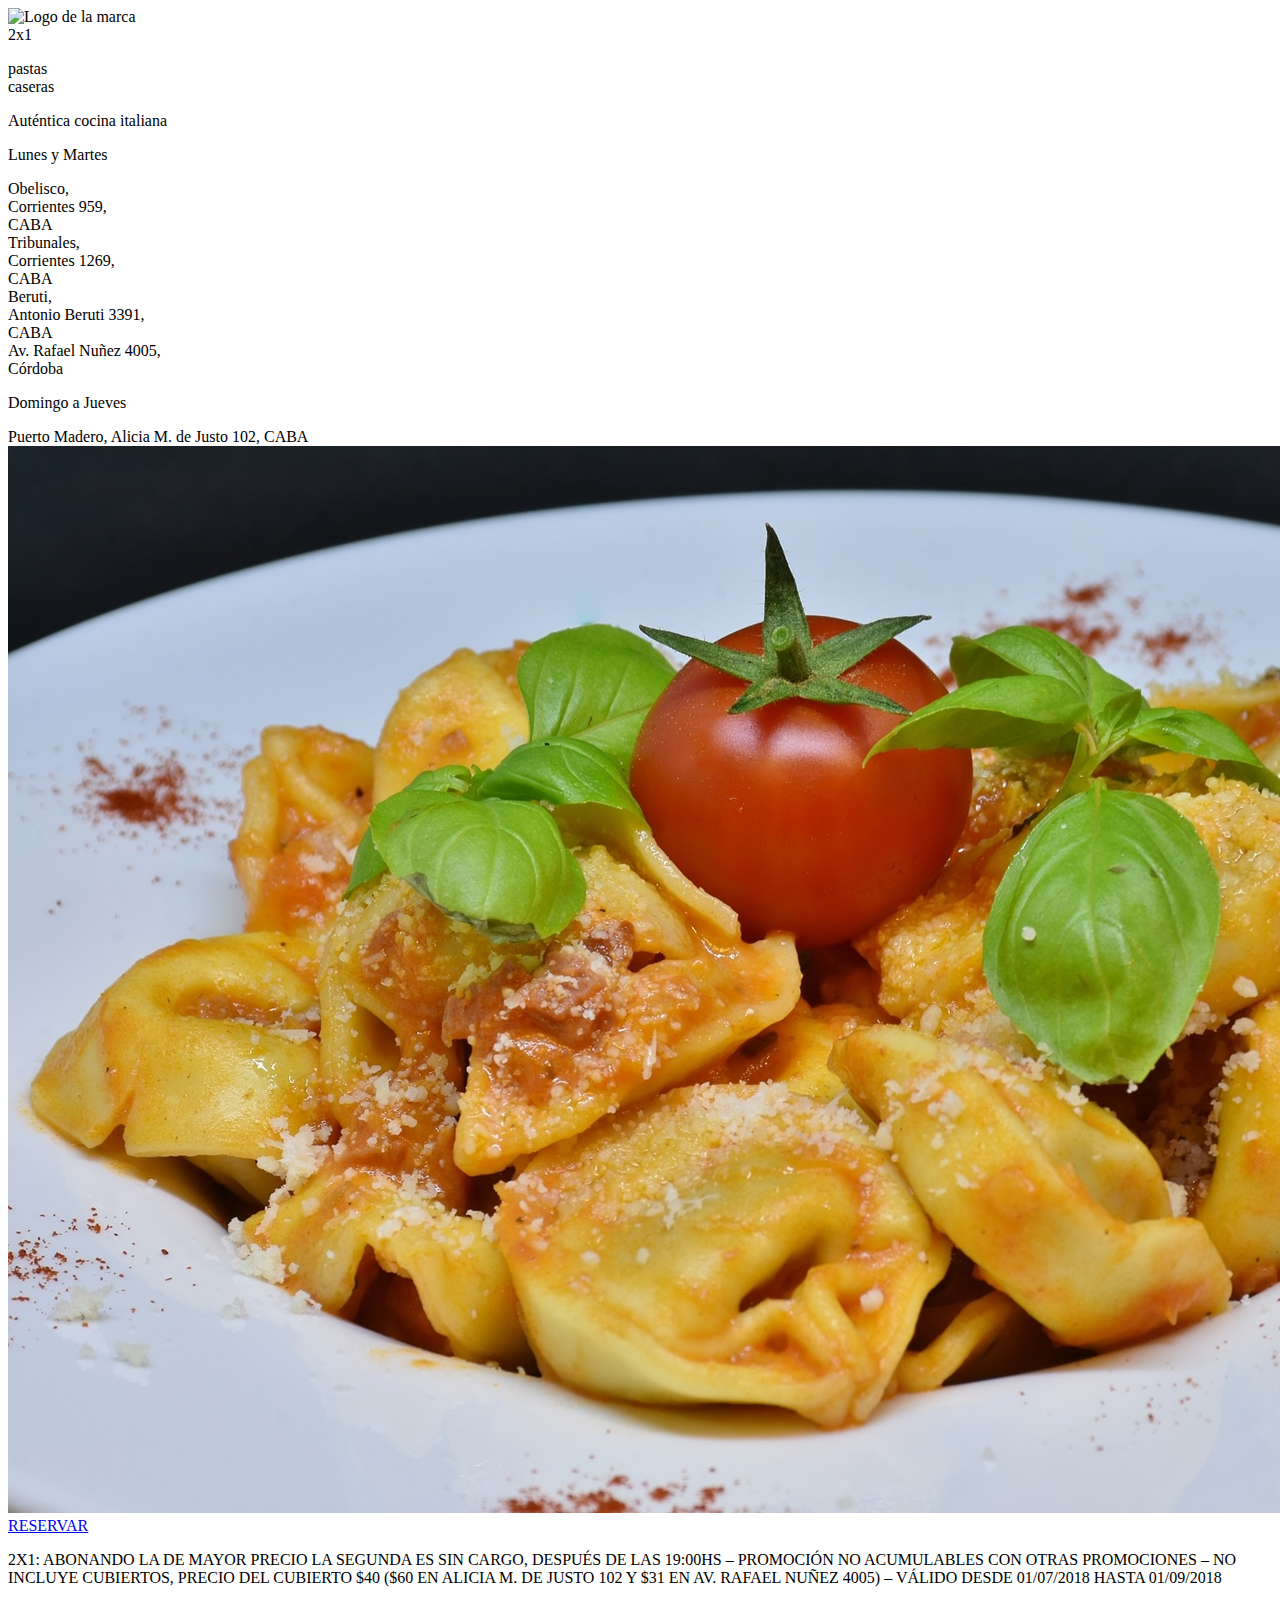
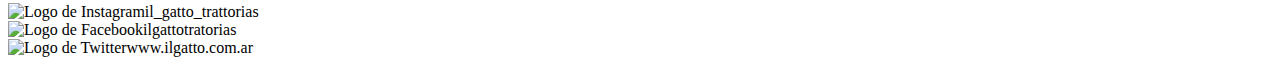
==== index.html @ 7daf1d38 "Update index.html" ====
<!DOCTYPE html PUBLIC "-//W3C//DTD XHTML 1.0 Strict//EN" 
    "http://www.w3.org/TR/xhtml1/DTD/xhtml1-strict.dtd">
<html xmlns="http://www.w3.org/1999/xhtml" lang="es" xml:lang="es">

<head>
<meta http-equiv="Content-Type" content="text/html; charset=UTF-8"/>
<meta name="author" content="Nelson Gamarra"/>
<meta name="generator" content="Sublime Text"/>
<meta http-equiv="expires" content="0"/>
<meta http-equiv="pragma" content="no-cache"/>
<meta name="viewport" content="width=device-width, user-scalable=no"/>
<meta name="description" content="Maquetado E-mail Marketing a partir de una gráfica con proyección al desarrollo de Landing Page..."/>
<meta name="keywords" content="diseño web, desarrollo web, maquetado web, página web, email marketing, marketing digital, dan, ng desarrollos web"/>

<link rel="shortcut icon" type="image/x-icon" href="img/favicon.ico"/>
<link rel="icon" type="image/x-icon" href="img/favicon.ico"/>
<link rel="apple-touch-icon" href="img/favicon.ico"/>

<!--Twitter:Card-->

<meta name="twitter:card" content="summary_large_image"/>
<meta name="twitter:site" content="@NelsyGam"/>
<meta name="twitter:creator" content="@NelsyGam"/>
<meta name="twitter:url" content="http://upfmbwxg.lucusvirtual.es/"/>
<meta name="twitter:title" content="DEMO: Maquetado para Email-Marketing"/>
<meta name="twitter:image" content="http://upfmbwxg.lucusvirtual.es/img/tortellini-3137649_1920.jpg"/>
<meta name="twitter:description" content="Promociones a través de Email Marketing"/>


<title>Maquetado-Folletos Publicitario</title>

<link href="https://fonts.googleapis.com/css?family=Merriweather:300" rel="stylesheet"/>
<link href="https://fonts.googleapis.com/css?family=Roboto+Condensed" rel="stylesheet"/>
<link rel="stylesheet" href="css/ini.css" type="text/css" media="screen"/>


<script type="text/javascript" src="#"></script>

</head>

<body>

<div id="wrapper">

<div id="content">

<img src="img/images.png" alt="Logo de la marca" class="left"/>

<div class="etiqueta">
	<span class="promo">2x1</span>
	<p class="titulo">pastas<br/>
	<span class="arreglo">caseras</span></p>

	<div class="barra">
		<span class="uno"></span>
		<span class="dos"></span>
		<span class="tres"></span>
	</div>
</div>

<p  class="lema">Aut&eacute;ntica cocina italiana</p>

<div class="detalles">
	<p class="dias">Lunes y Martes</p>

	<div class="locales">
		Obelisco,<br/>
		Corrientes 959,<br/>CABA
	</div>
	
	<div class="locales">
		Tribunales,<br/>
		Corrientes 1269,<br/>CABA
	</div>

	<div class="locales">
		Beruti,<br/>
		Antonio Beruti 3391,<br/>CABA
	</div>

	<div class="locales">
		Av. Rafael Nuñez
		4005,<br/>C&oacute;rdoba
	</div>

	<div class="finde">
		<p class="diaesp">Domingo a Jueves</p><span>Puerto Madero, Alicia M. de Justo 102, CABA</span>
	</div>


</div>


<img src="tortellini-3137649_1920.jpg" alt="imagen de pastas" class="imgC"/>

<div class="call"><a href="#!">RESERVAR</a></div>

<div class="footer">

	<p class="terminos">2X1: ABONANDO LA DE MAYOR PRECIO LA SEGUNDA ES SIN CARGO, DESPU&Eacute;S DE LAS 19:00HS &#150; PROMOCI&Oacute;N NO ACUMULABLES CON OTRAS PROMOCIONES &#150; NO INCLUYE CUBIERTOS, PRECIO DEL CUBIERTO &#036;40 &#040;&#036;60 EN ALICIA M. DE JUSTO 102 Y &#036;31 EN AV. RAFAEL NU&Ntilde;EZ 4005&#041; &#150; V&Aacute;LIDO DESDE 01&#047;07&#047;2018 HASTA 01&#047;09&#047;2018</p>

	<div><img src="img/instagram.png" alt="Logo de Instagram" class="redes"/><span>il&#095;gatto&#095;trattorias</span></div>
	<div><img src="img/facebook.png" alt="Logo de Facebook" class="redes"/><span>ilgattotratorias</span></div>
	<div><img src="img/internet.png" alt="Logo de Twitter" class="redes"/><span>www.ilgatto.com.ar</span></div>

</div>

</div>



</div>

<!--<a href="#" id="terminos">Legales</a>-->


</body>

</html>
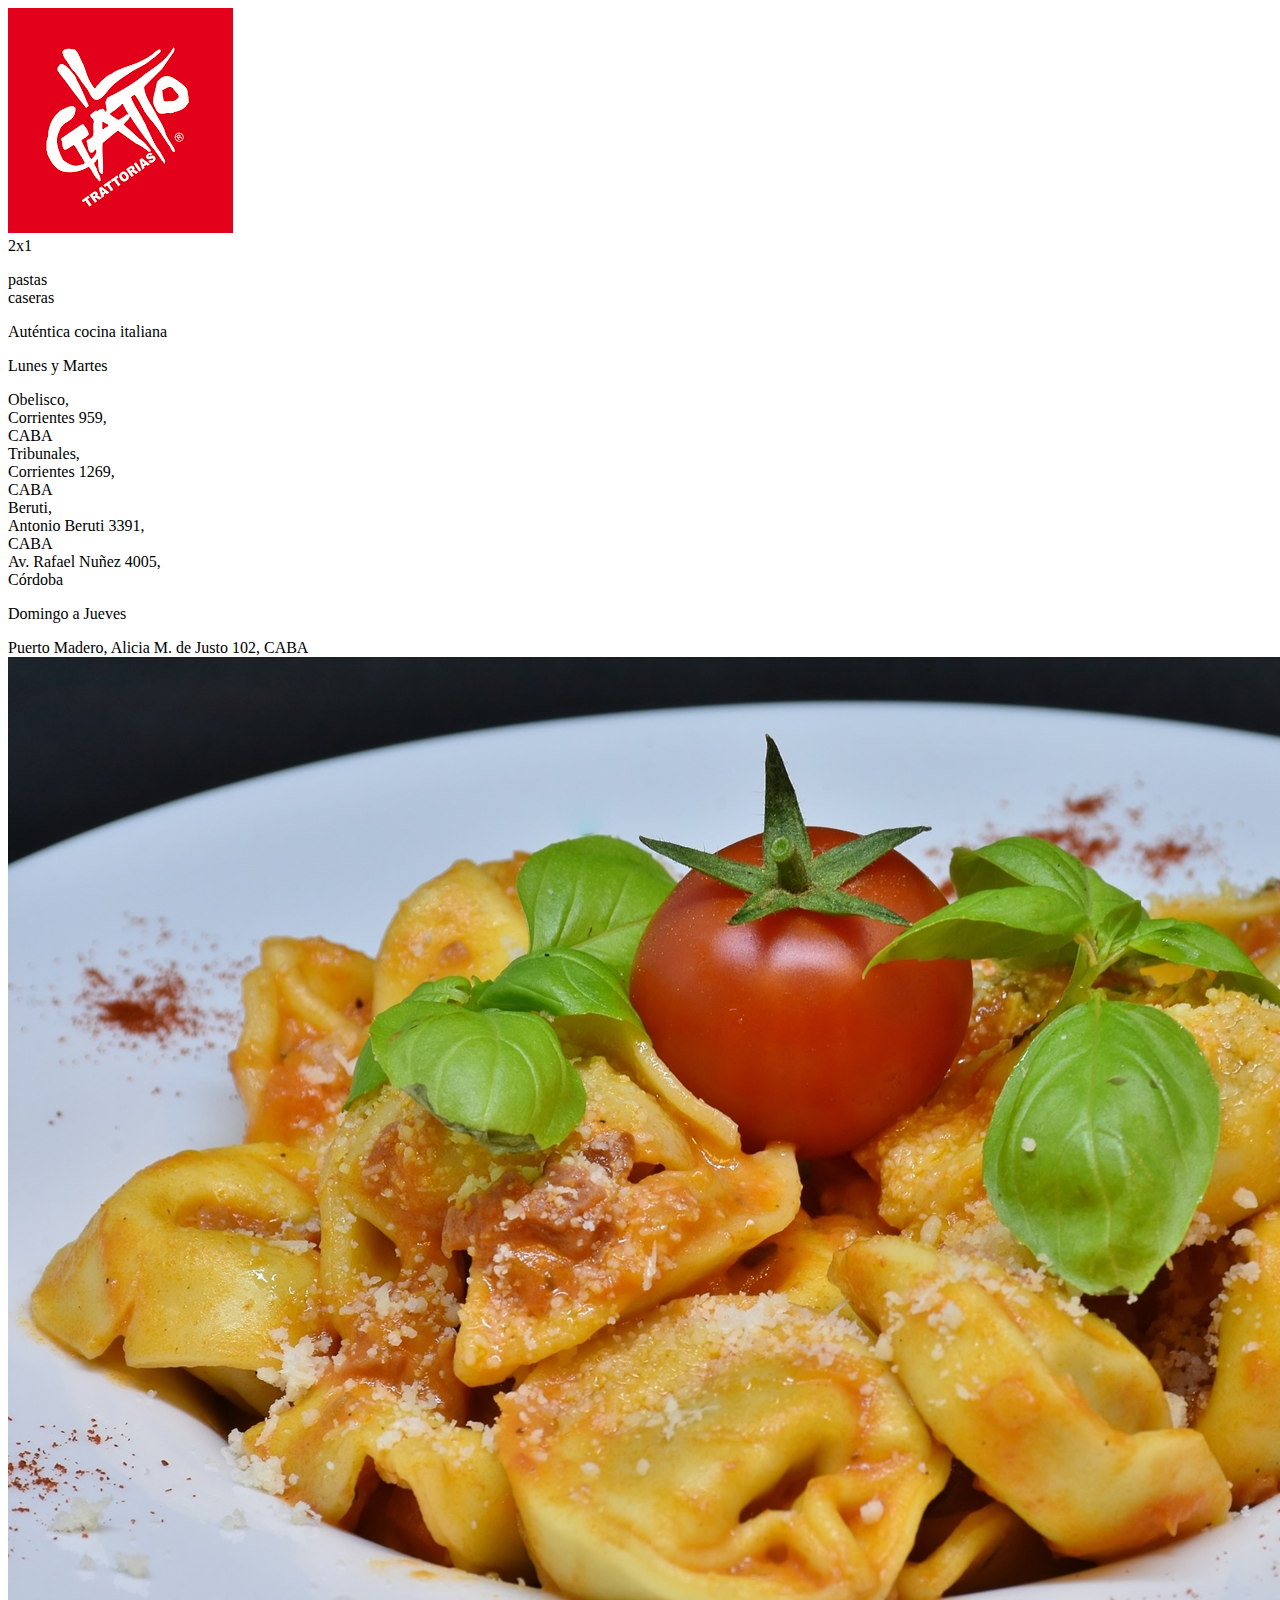
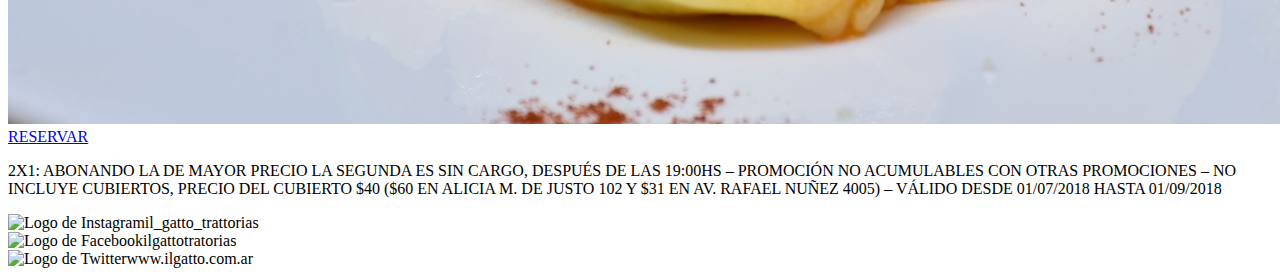
==== commit 7663278a: "Update index.html" ====
--- a/index.html
+++ b/index.html
@@ -44,7 +44,7 @@
 
 <div id="content">
 
-<img src="img/images.png" alt="Logo de la marca" class="left"/>
+<img src="images.png" alt="Logo de la marca" class="left"/>
 
 <div class="etiqueta">
 	<span class="promo">2x1</span>
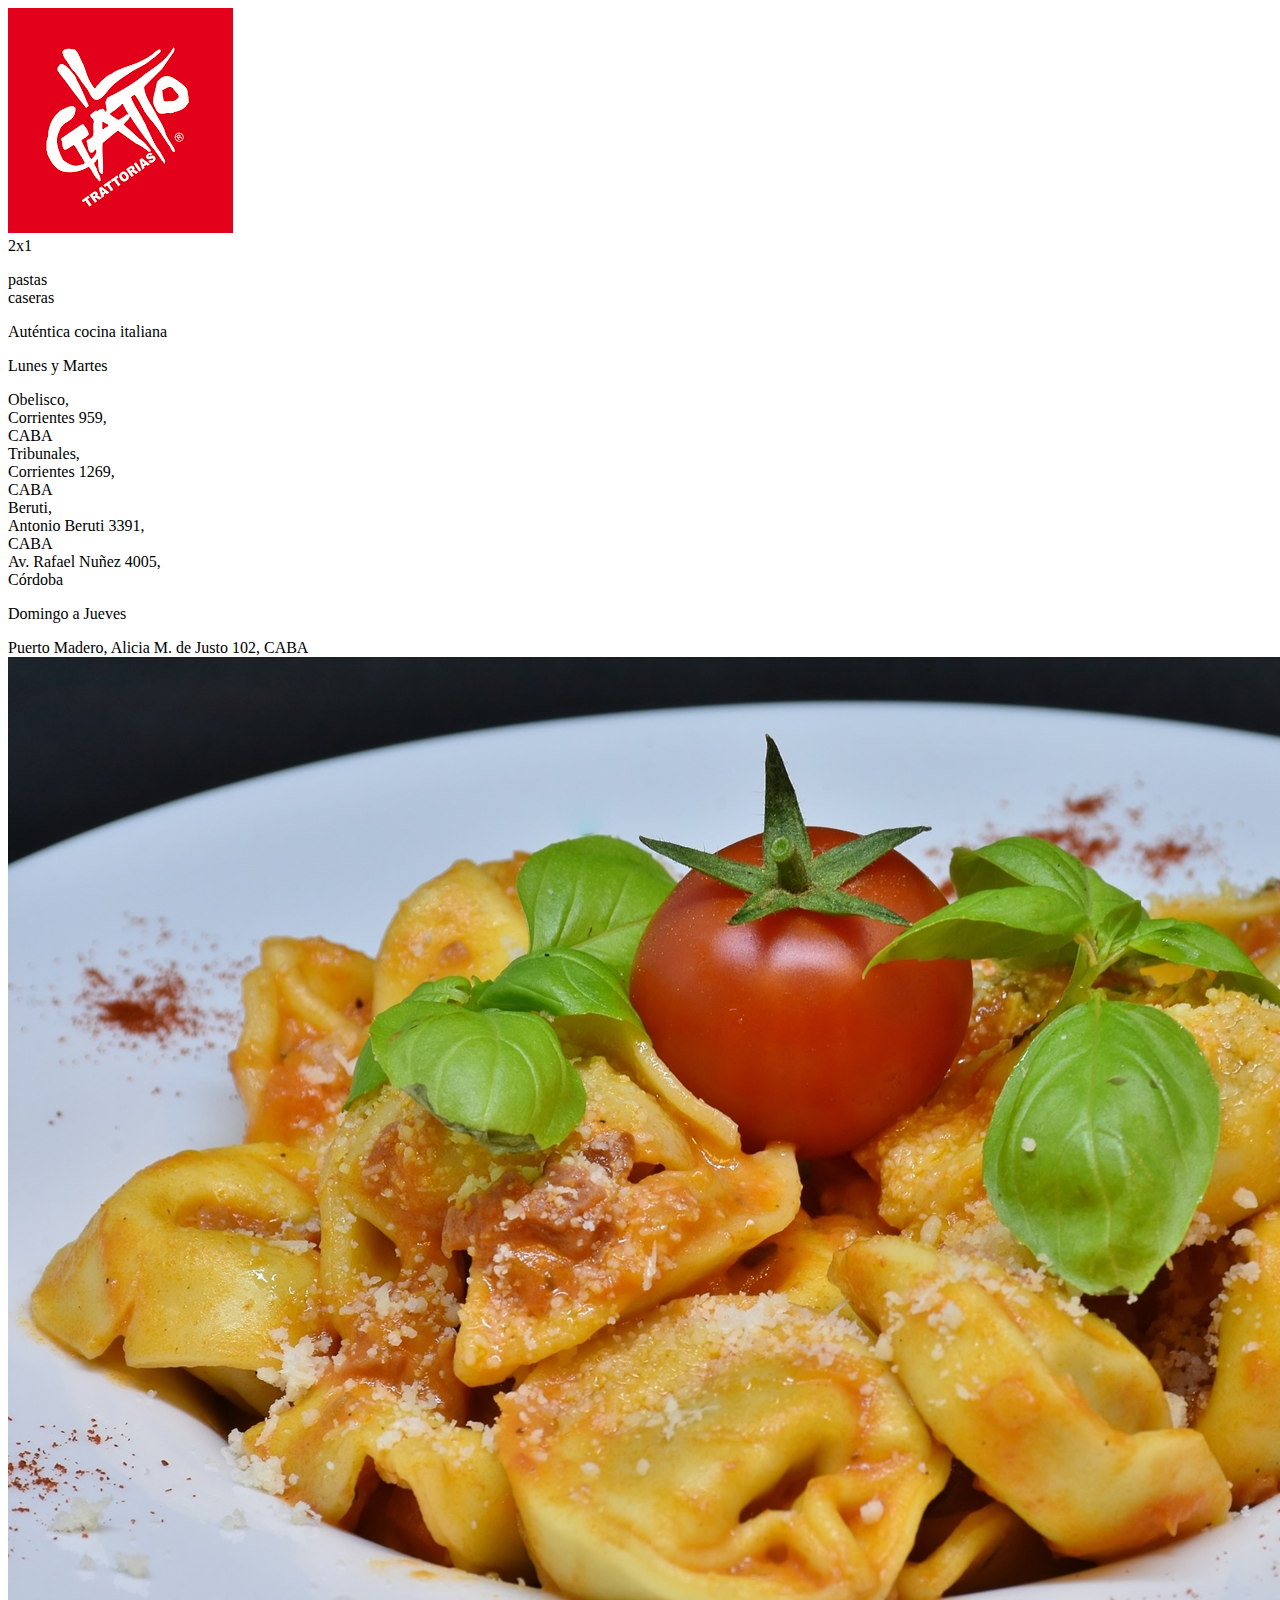
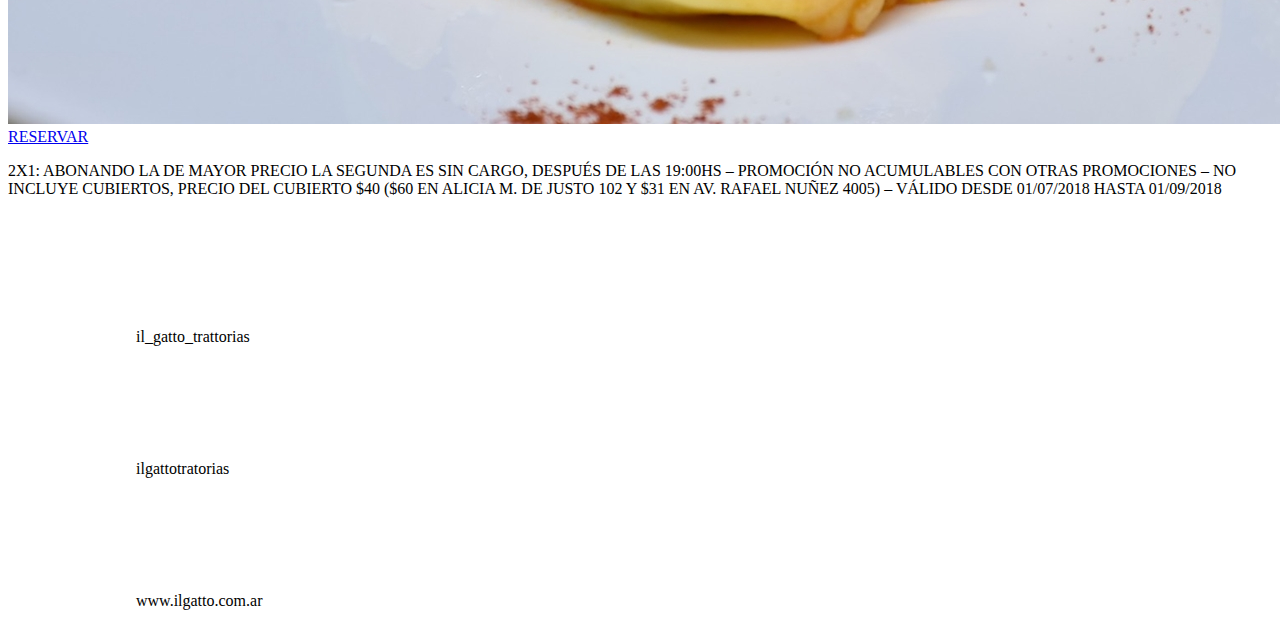
==== commit 41efeeed: "Update index.html" ====
--- a/index.html
+++ b/index.html
@@ -99,9 +99,9 @@
 
 	<p class="terminos">2X1: ABONANDO LA DE MAYOR PRECIO LA SEGUNDA ES SIN CARGO, DESPU&Eacute;S DE LAS 19:00HS &#150; PROMOCI&Oacute;N NO ACUMULABLES CON OTRAS PROMOCIONES &#150; NO INCLUYE CUBIERTOS, PRECIO DEL CUBIERTO &#036;40 &#040;&#036;60 EN ALICIA M. DE JUSTO 102 Y &#036;31 EN AV. RAFAEL NU&Ntilde;EZ 4005&#041; &#150; V&Aacute;LIDO DESDE 01&#047;07&#047;2018 HASTA 01&#047;09&#047;2018</p>
 
-	<div><img src="img/instagram.png" alt="Logo de Instagram" class="redes"/><span>il&#095;gatto&#095;trattorias</span></div>
-	<div><img src="img/facebook.png" alt="Logo de Facebook" class="redes"/><span>ilgattotratorias</span></div>
-	<div><img src="img/internet.png" alt="Logo de Twitter" class="redes"/><span>www.ilgatto.com.ar</span></div>
+	<div><img src="instagram.png" alt="Logo de Instagram" class="redes"/><span>il&#095;gatto&#095;trattorias</span></div>
+	<div><img src="facebook.png" alt="Logo de Facebook" class="redes"/><span>ilgattotratorias</span></div>
+	<div><img src="internet.png" alt="Logo de Twitter" class="redes"/><span>www.ilgatto.com.ar</span></div>
 
 </div>
 
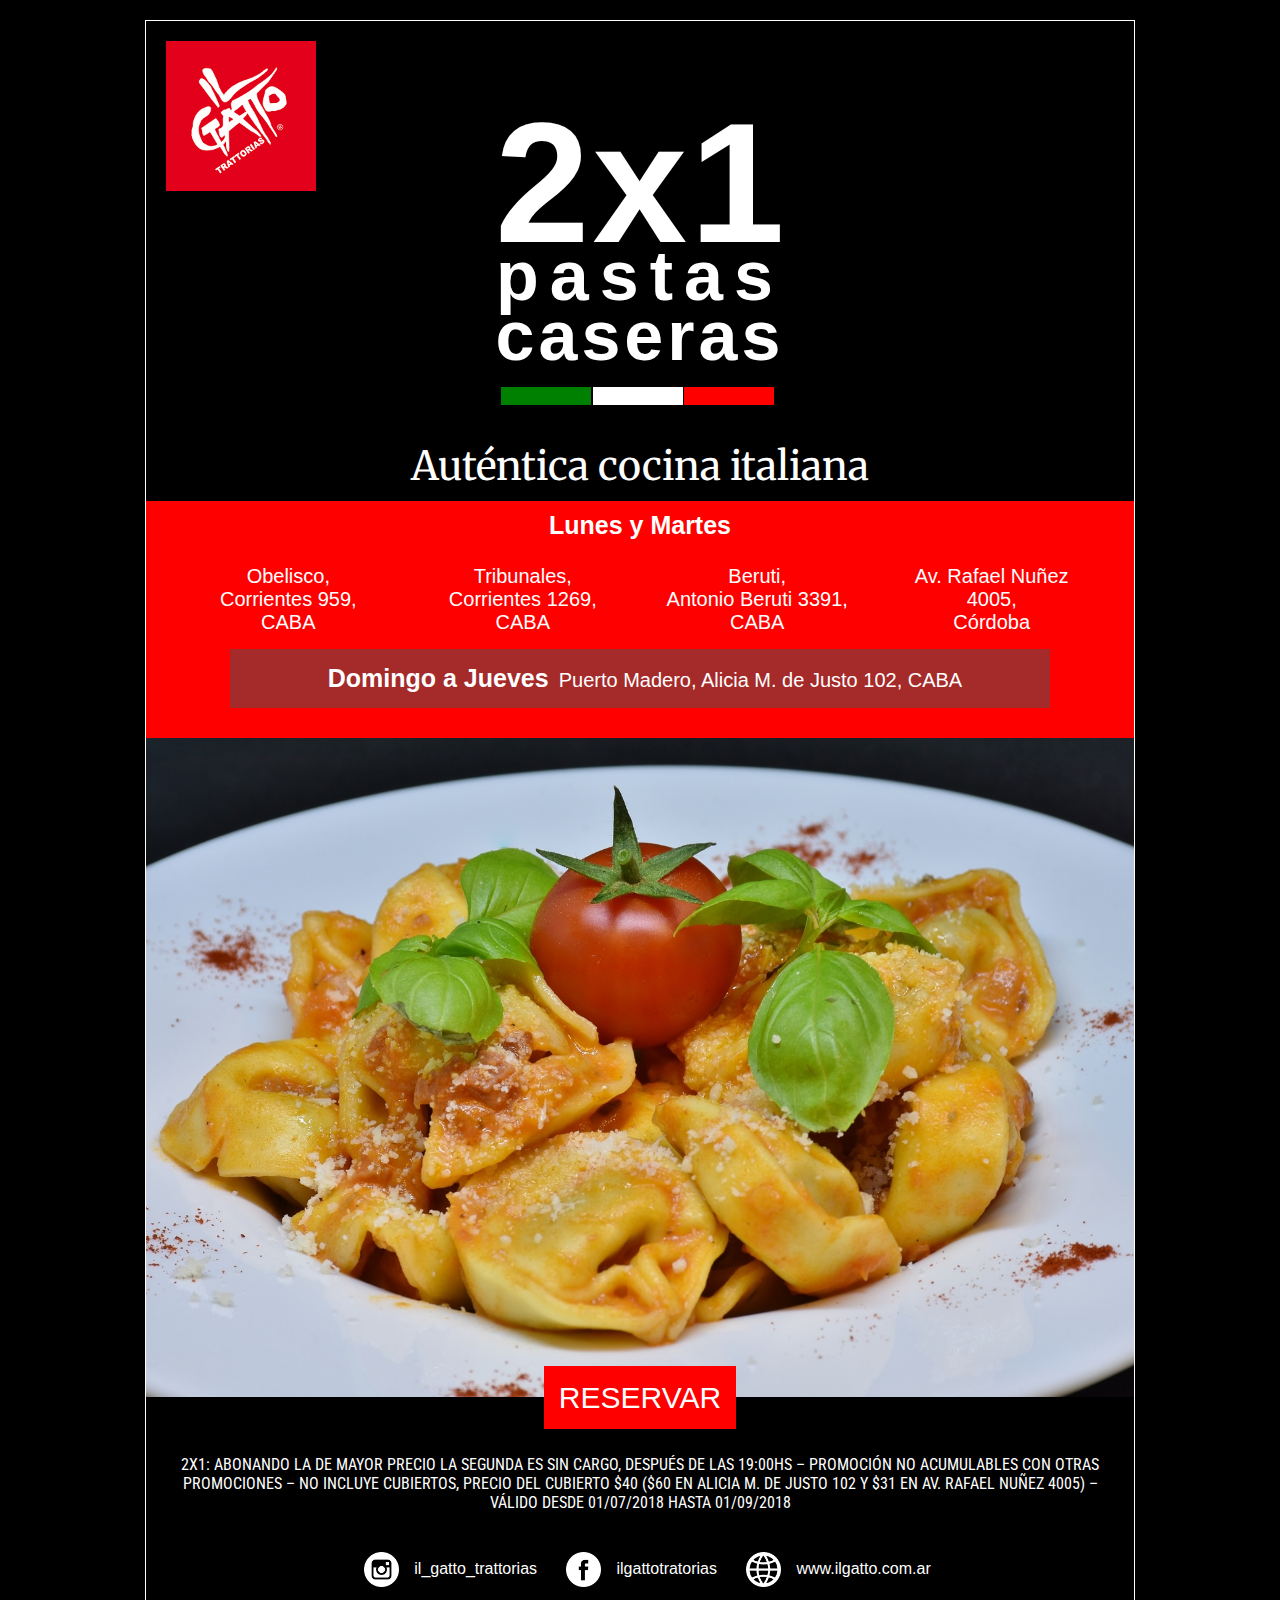
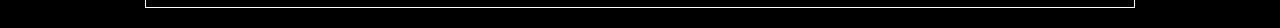
==== commit e74f03e3: "Update index.html" ====
--- a/index.html
+++ b/index.html
@@ -31,7 +31,7 @@
 
 <link href="https://fonts.googleapis.com/css?family=Merriweather:300" rel="stylesheet"/>
 <link href="https://fonts.googleapis.com/css?family=Roboto+Condensed" rel="stylesheet"/>
-<link rel="stylesheet" href="css/ini.css" type="text/css" media="screen"/>
+<link rel="stylesheet" href="ini.css" type="text/css" media="screen"/>
 
 
 <script type="text/javascript" src="#"></script>
--- a/ini.css
+++ b/ini.css
@@ -0,0 +1,249 @@
+*{
+	margin: 0px;
+	padding: 0px;
+	text-align: center;
+}
+
+body{
+	background-color: black;/*#330033*/
+	font-family: 'arial', sans-serif;
+}
+
+div#wrapper{
+	min-width: 300px;
+	max-width: 1030px;
+	margin: 0 auto;
+	overflow: hidden;
+	
+}
+
+div#content{
+	margin: 20px;
+	border: 1px solid white;
+	overflow: hidden;
+}
+
+.left{
+	position: absolute;
+	left: 0px;
+	width: 150px;
+	height: 150px;
+	margin: 20px 20px 20px 40px;
+	display: inline;
+	cursor: pointer;
+
+}
+
+@media screen and (max-width:700px){
+	.left{
+		position: relative;
+		display: block;
+		margin: 20px;
+	}
+	.etiqueta{
+		margin-top: 0px!important;
+	}
+	
+}
+
+@media screen and (min-width: 1028px){
+	.left{
+		position: absolute;
+		margin-left: 20px;
+		left: auto;
+		display: block;
+	}
+
+}
+
+@media screen and (max-width:500px){
+		.left{
+			width: 80px;
+			height: 80px;
+			margin: 20px;
+		}
+		div#content{
+			border: none;
+			margin: 0px;
+		}
+	}
+
+.imgC{
+	width: 100%;
+}
+
+.etiqueta{
+	width: 290px;
+	height: 300px;
+	padding-top: 20px;
+	margin-top: 100px;
+	display: inline-block;
+	color: white;
+	font-family: 'Fira Sans', sans-serif;
+}
+
+.promo{
+	font-size: 170px;
+	font-weight: bolder;
+	line-height: 85px;
+	letter-spacing: 3px;
+	
+}
+
+.titulo{
+	font-size: 70px;
+	font-weight: bolder;
+	line-height: 60px;
+	letter-spacing: 11px;
+}
+
+.arreglo{
+	letter-spacing: 4px;
+}
+
+div.barra{
+	margin-top: 20px;
+}
+
+div.barra span{
+	width: 90px;
+	height: 18px;
+	border: 1px solid black;
+	display: inline-block;
+	margin-left: -5px;
+
+}
+
+.uno{
+	background-color: green;
+}
+
+.dos{
+	background-color: white;
+}
+.tres{
+	background-color: red;
+}
+
+.lema{
+
+	width: 100%;
+	text-align: center;
+	font-size: 40px;
+	font-family: 'Merriweather', serif;
+	color: white;
+	margin-bottom: 10px;
+}
+
+div.detalles{
+	width: 100%;
+	color: white;
+	background-color: red;
+}
+
+div.locales{
+	width: 200px;
+	display: inline-block;
+	margin: 15px 15px 15px 15px;
+	font-size: 20px;
+	vertical-align: middle;
+}
+
+p.dias{
+	font-size: 25px;
+	font-weight: bold;
+	padding: 10px;
+
+}
+
+p.diaesp{
+	font-size: 25px;
+	font-weight: bold;
+	margin: 10px;
+	display: inline;
+
+}
+
+div.finde{
+	width: 80%;
+	margin: 0px 0px 30px 0px;
+	padding: 15px;
+	display: inline-block;
+	background-color: brown;
+
+}
+
+div.finde span{
+	display: inline-block;
+	font-size: 20px;
+	padding: 0px;
+}
+
+
+/*Botón Call to Action*/
+div.call a{
+	text-decoration: none;
+	border: none;
+	color: white;
+	text-align: center;
+
+}
+
+div.call{
+	width: 250px;
+	font-size: 30px;
+	padding: 15px;
+	display: inline;
+	background-color: red;
+	position: relative;
+	bottom: 20px;
+	z-index: 10;
+	cursor: pointer;
+	color: white;
+
+}
+
+div.call:hover{
+	background-color: brown;
+
+}
+
+/*Pie de página*/
+
+div.footer{
+	width: 100%;
+	color: white;
+	overflow: hidden;
+	
+}
+
+div.footer p{
+	margin: 20px;
+	text-align: center;
+	font-family: 'Roboto Condensed', sans-serif;
+}
+
+img.redes{
+	width: 35px;
+	display: inline-block;
+	vertical-align: middle;
+	margin: 15px;
+	cursor: pointer;
+}
+
+div.footer div{
+	display: inline-block;
+	margin: 5px;
+	
+}
+
+a#terminos{
+	color: white;
+	text-decoration: none;
+	border: 1px solid yellow;
+	position: relative;
+	left: 445px;
+	padding: 10px;
+
+}
+
